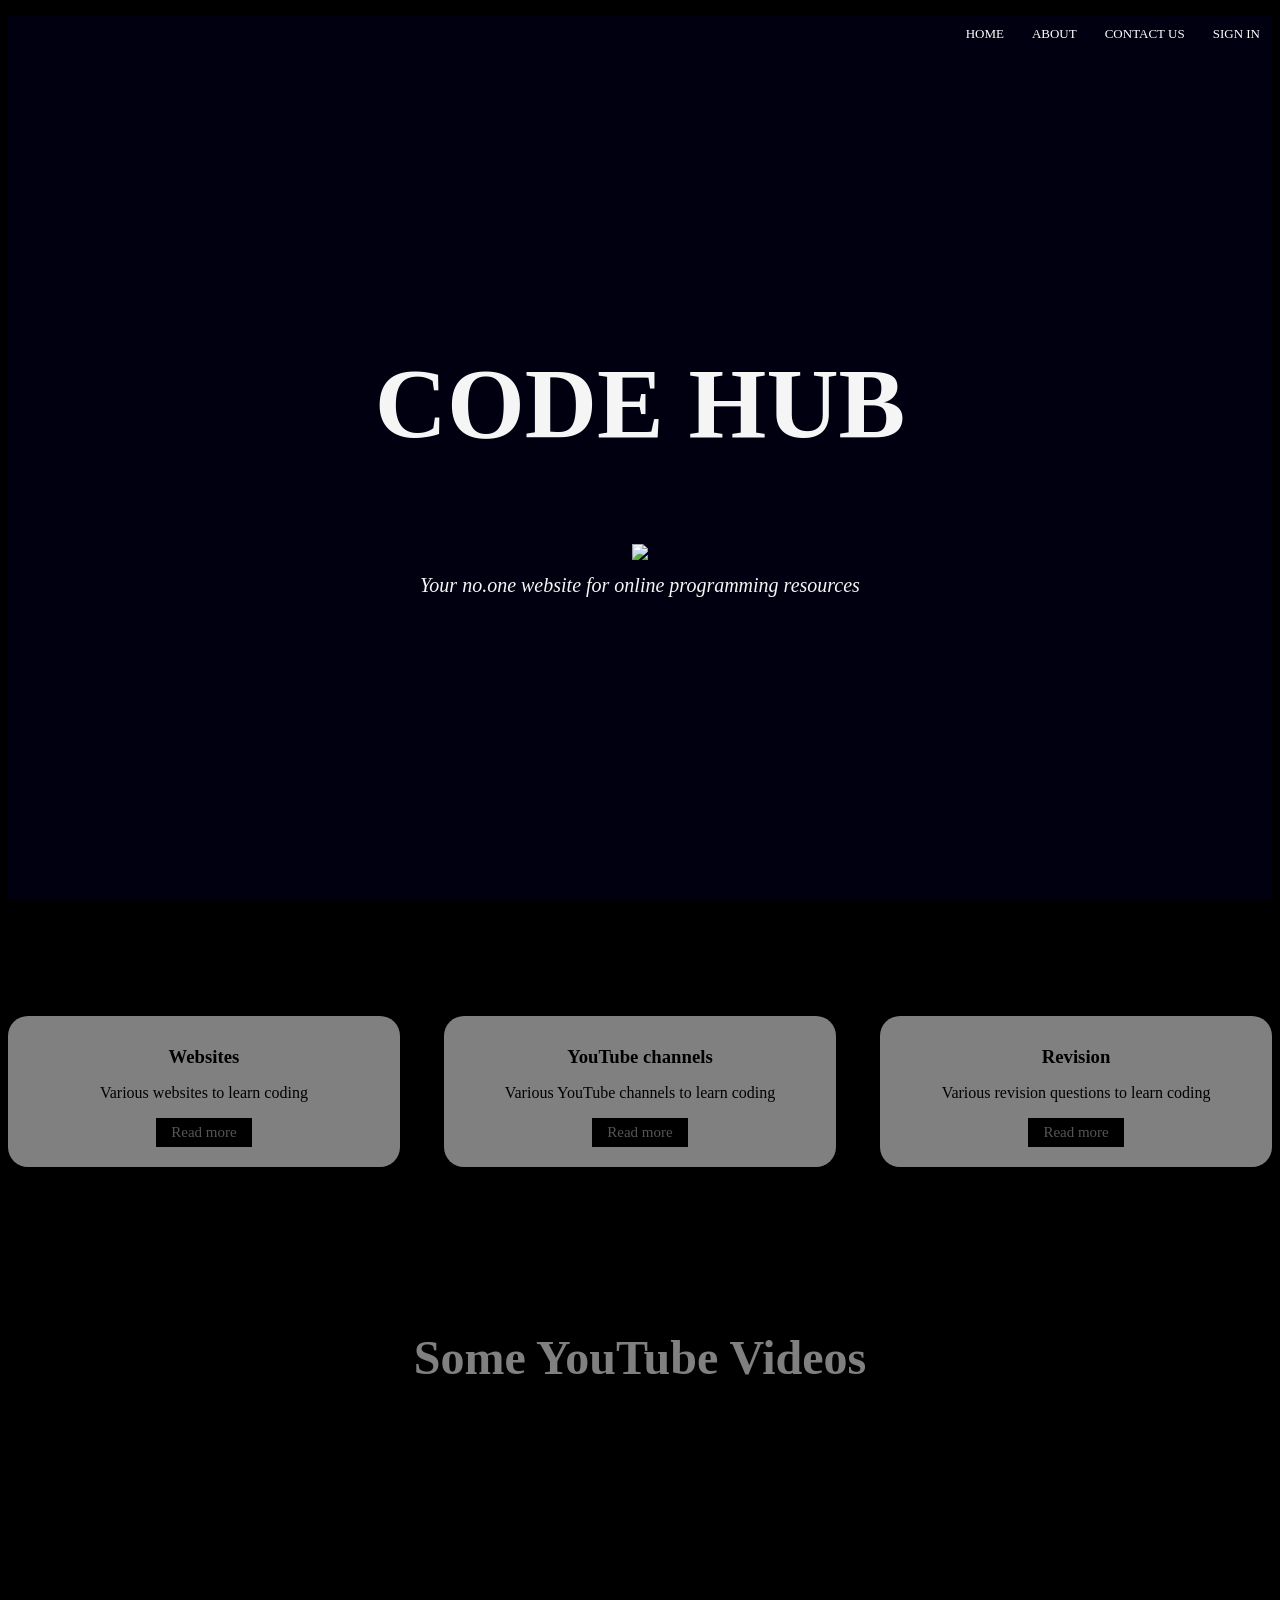
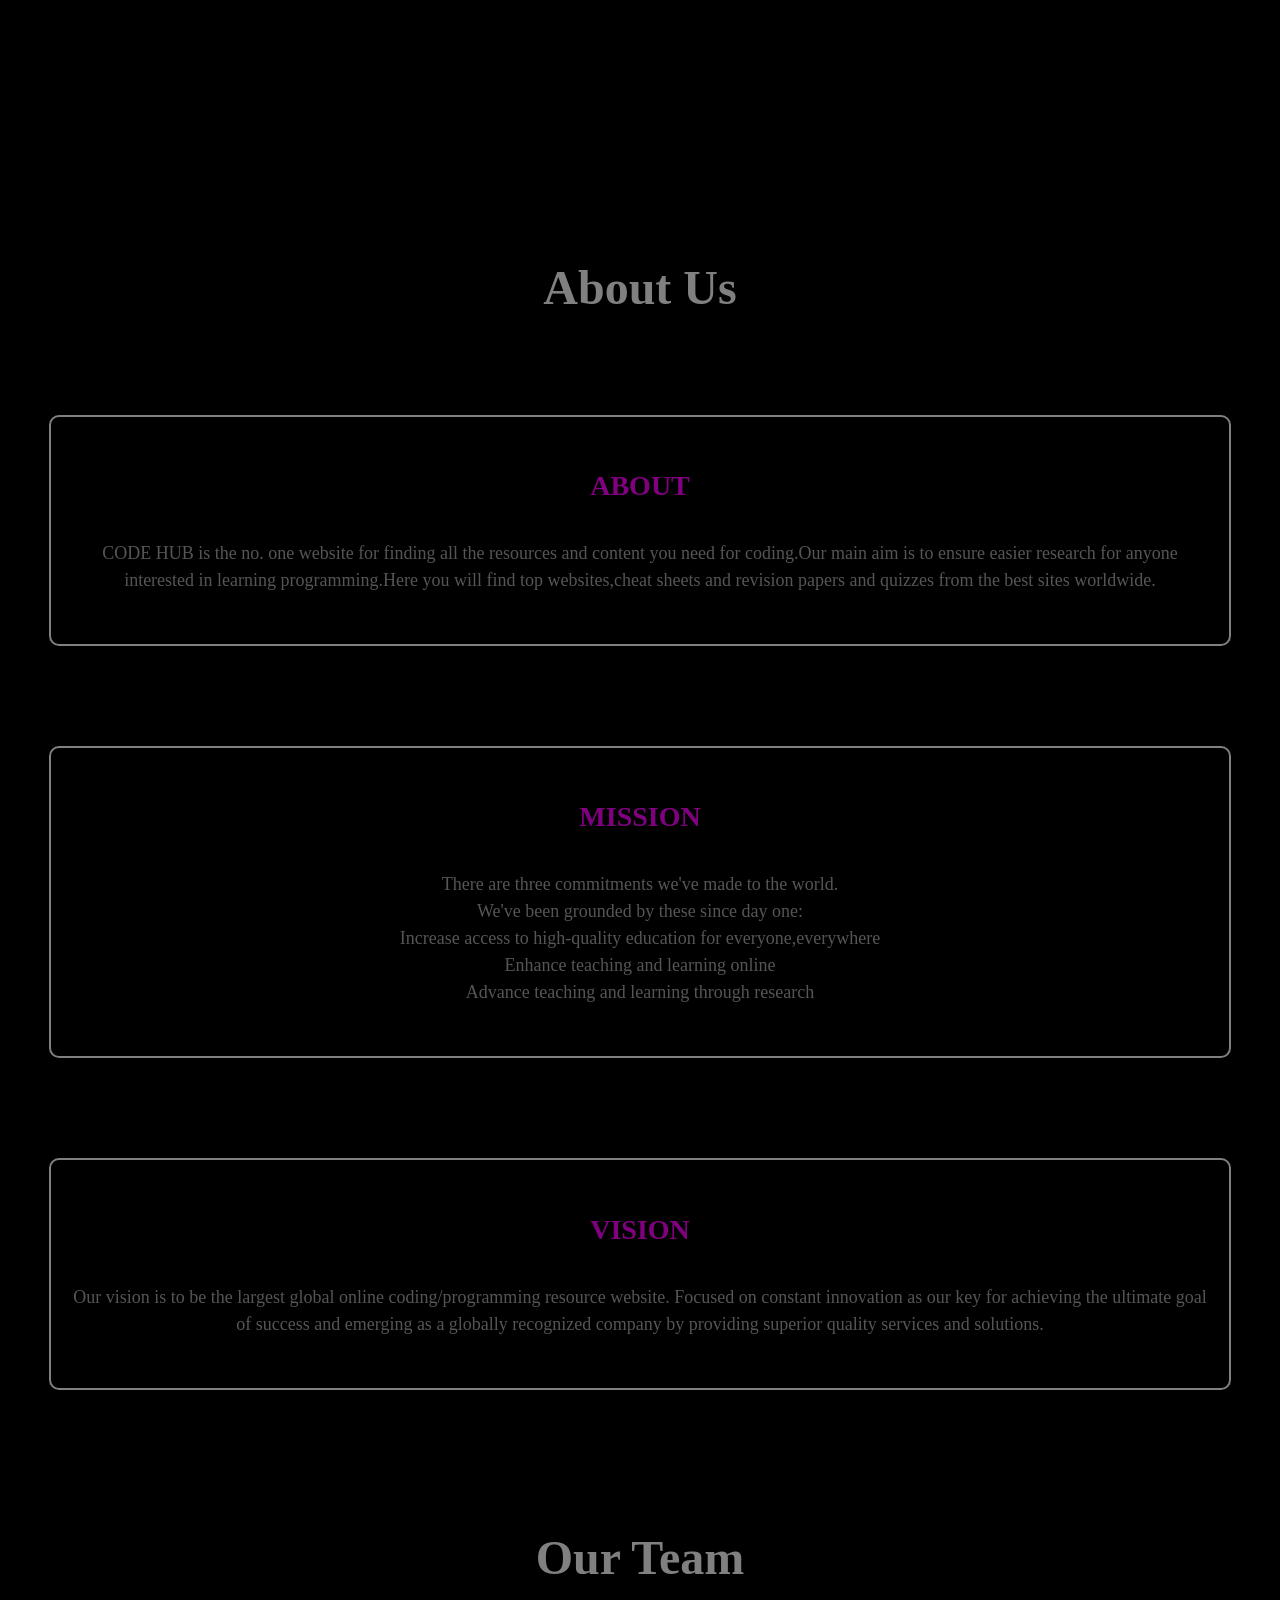
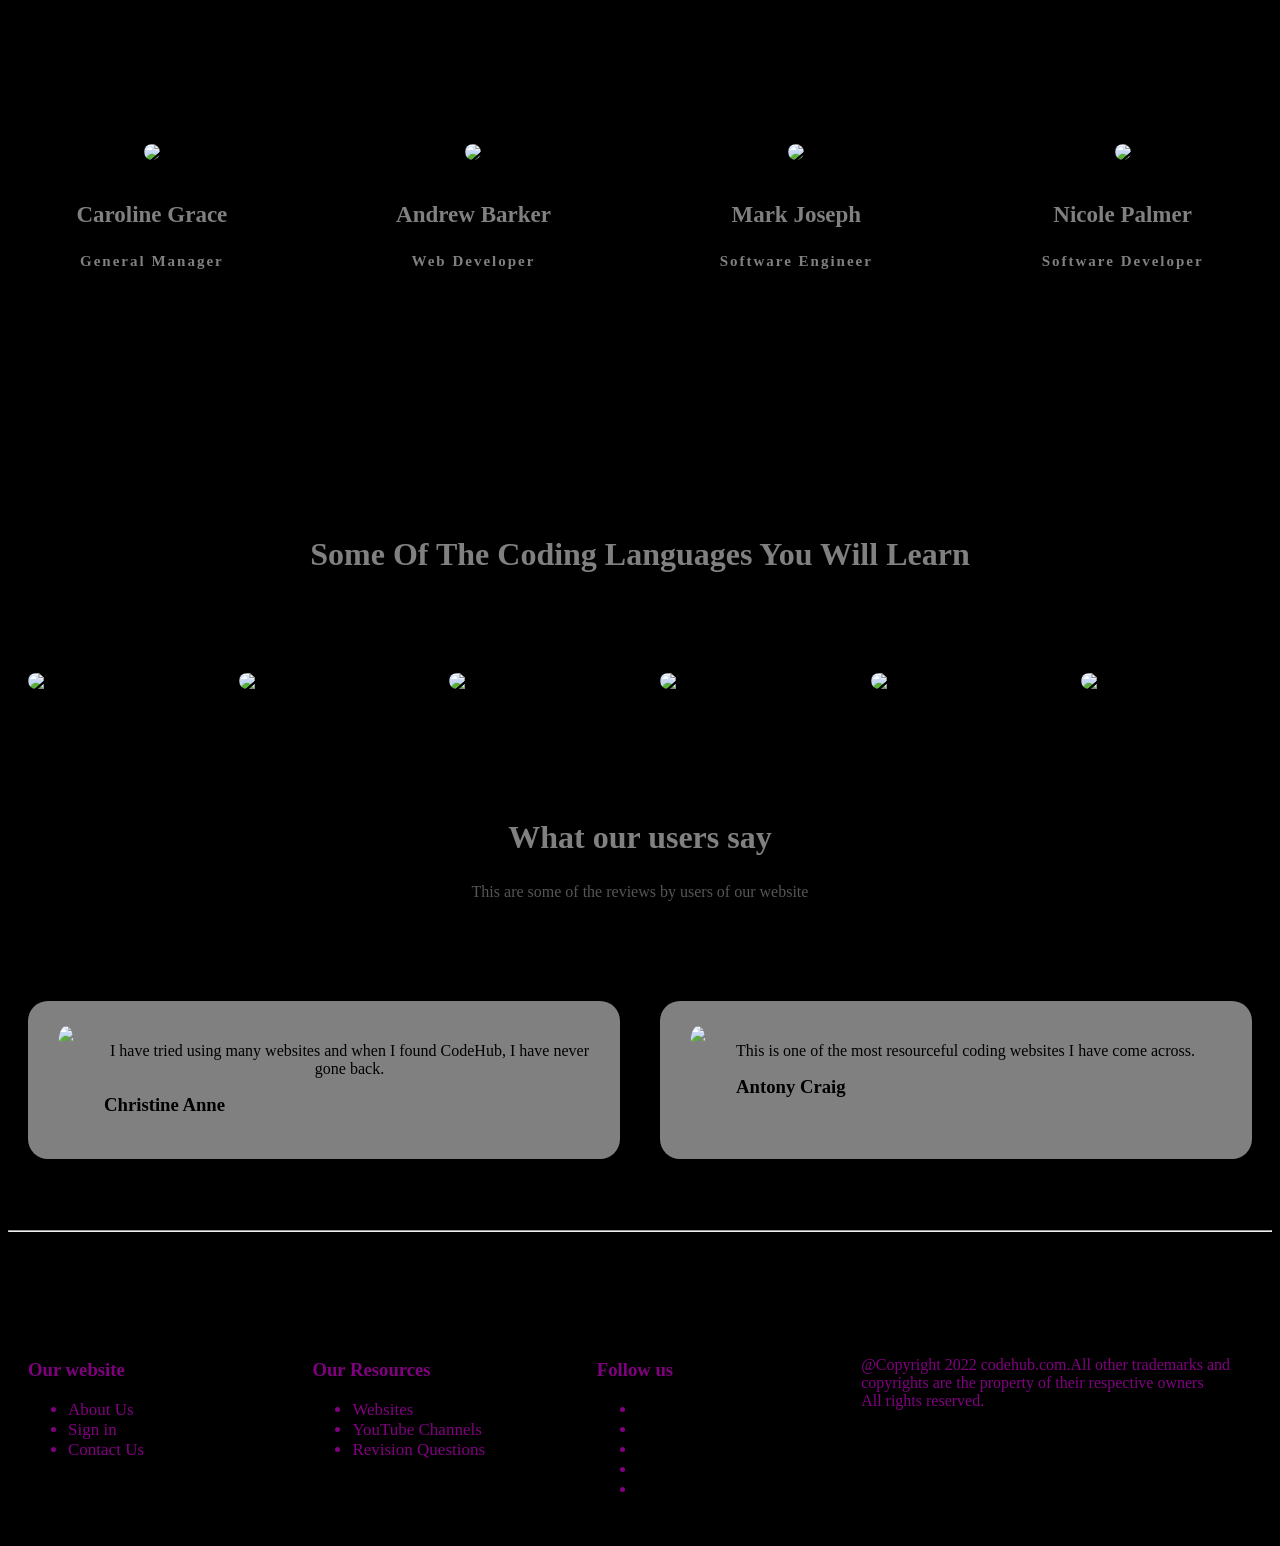
==== index.html @ d03acfb9 "Rename homepage.html to index.html" ====
<!DOCTYPE html>
<html class="html">
    <head>
        <title> Online study</title> 
        <link rel="stylesheet" href="style.css">
        <script src="https://kit.fontawesome.com/8e06ff3eb3.js" crossorigin="anonymous"></script>
    </head> 
    <body>
       <section class="header">
            <nav>
              <div class="nav-links">
                <ul>
                  <li><a href="homepage.html">HOME</a></li>
                  <li><a href="about.html">ABOUT</a></li>
                  <li><a href="contact us.html">CONTACT US</a></li>
                  <li><a href="Sign in.html">SIGN IN</a></li>
                </ul>
                <br>
              </div>
            </nav>  
      </section> 
       
        <section>
            <div class="text-box">
            <h1>CODE HUB</h1>
            <img src="https://cdn.pixabay.com/photo/2017/02/18/19/20/logo-2078018__480.png">
            <p><i>Your no.one website for online programming resources</i></p>
            </div>
        </section> 
        
        <section class="about">
          <div class="row">
              <div class="col">
                <h3>Websites</h3>
                    <p>Various websites to learn coding</p>
                    <a href="https://www.hostinger.com/tutorials/learn-coding-online-for-free" class="btn">Read more</a>
              </div>
              <div class="col">
                  <h3>YouTube channels</h3>
                  <p> Various YouTube channels to learn coding</p>
                  <a href="https://www.bestcolleges.com/bootcamps/guides/best-youtube-channels-learn-coding/" class="btn">Read more</a>
              </div>
              <div class="col">
                  <h3>Revision</h3>
                  <p> Various revision questions to learn coding</p>
                  <a href="https://homework.study.com/learn/computer-programming-questions-and-answers.html" class="btn">Read more</a>  
              </div>  
          </div>
        </section>

        <section>
            <div class="col-2">
              <h1>Some YouTube Videos</h1>
            </div>
            <div class="row-1">
                <iframe width="400" height="200" src="https://www.youtube.com/embed/HIj8wU_rGIU" title="YouTube video player" frameborder="0" allow="accelerometer; autoplay; clipboard-write; encrypted-media; gyroscope; picture-in-picture" allowfullscreen></iframe>
                <iframe width="400" height="200" src="https://www.youtube.com/embed/zOjov-2OZ0E" title="YouTube video player" frameborder="0" allow="accelerometer; autoplay; clipboard-write; encrypted-media; gyroscope; picture-in-picture" allowfullscreen></iframe>
                <iframe width="400" height="200" src="https://www.youtube.com/embed/nViwVQ-HFqE" title="YouTube video player" frameborder="0" allow="accelerometer; autoplay; clipboard-write; encrypted-media; gyroscope; picture-in-picture" allowfullscreen></iframe>
            </div>
      </section> 

        <section>

            <div class="title">
                <h1>About Us</h1>
            </div>

            <div class="about">
                <div class="card">
                    <div class="icon">
                        <i class="fa-solid fa-calendar"></i> 
                    </div>
                    <h2>ABOUT</h2>
                    <p>
                        CODE HUB is the no. one website for finding all the resources and content you need for 
                        coding.Our main aim is to ensure easier research for anyone interested in learning
                        programming.Here you will find top websites,cheat sheets and revision papers and quizzes
                        from the best sites worldwide.  
                    </p>
                  </div>
                </div>
            

              <div class="about">            
                <div class="card">
                    <div class="icon">
                        <i class="fa-solid fa-wrench"></i> 
                    </div>
                    <h2>MISSION</h2>
                    <p>
                        There are three commitments we've made to the world.<br>
                        We've been grounded by these since day one:<br>
                            Increase access to high-quality education for everyone,everywhere<br>
                            Enhance teaching and learning online<br>
                            Advance teaching and learning through research<br>    
                    </p>
                </div>
              </div>
              

              <div class="about">
                <div class="card">
                    <div class="icon">
                        <i class="fa-solid fa-handshake"></i> 
                    </div>
                    <h2>VISION</h2>
                    <p>
                        Our vision is to be the largest global online coding/programming resource website.
                        Focused on constant innovation as our key for achieving the ultimate goal of success
                        and emerging as a globally recognized company by providing superior quality services 
                        and solutions.    
                    </p>
                    </div>
                </div>
              
 
        </section>

        <section class="team">
          <div  class="center">
              <h1>Our Team</h1>
          </div>
          <div class="team-content">
              <div class="box">
                  <img src="https://cdn.pixabay.com/photo/2016/03/13/20/49/woman-1254453__340.jpg">
                  <h3>Caroline Grace</h3>
                  <h5>General Manager</h5>
                  <div class="icons">
                      <a href=""><i class="fa-brands fa-twitter"></i></a>
                      <a href=""><i class="fa-brands fa-facebook"></i></a>
                      <a href=""><i class="fa-brands fa-instagram"></i></a>
                  </div>
              </div>
              <div class="box">
                  <img src="https://cdn.pixabay.com/photo/2016/01/07/04/52/designer-1125324__340.jpg">
                  <h3>Andrew Barker</h3>
                  <h5>Web Developer</h5>
                  <div class="icons">
                      <a href=""><i class="fa-brands fa-twitter"></i></a>
                      <a href=""><i class="fa-brands fa-facebook"></i></a>
                      <a href=""><i class="fa-brands fa-instagram"></i></a>
                  </div>        
              </div>
              <div class="box">
                  <img src="https://cdn.pixabay.com/photo/2015/06/11/11/39/businessman-805769__340.jpg">
                  <h3>Mark Joseph</h3>
                  <h5>Software Engineer</h5>
                  <div class="icons">
                      <a href=""><i class="fa-brands fa-twitter"></i></a>
                      <a href=""><i class="fa-brands fa-facebook"></i></a>
                      <a href=""><i class="fa-brands fa-instagram"></i></a>
                  </div>
              </div>
              <div class="box">
                  <img src="https://cdn.pixabay.com/photo/2018/01/21/14/41/woman-3096753__340.jpg">
                  <h3>Nicole Palmer</h3>
                  <h5>Software Developer</h5>
                  <div class="icons">
                      <a href=""><i class="fa-brands fa-twitter"></i></a>
                      <a href=""><i class="fa-brands fa-facebook"></i></a>
                      <a href=""><i class="fa-brands fa-instagram"></i></a>
                  </div>
              </div>        
          </div>
        </section>  
        <section class="lang">
          <h1>  Some Of The Coding Languages You Will Learn</h1>

          <div class="row">
              <div class="lang-col">
                <img src="https://cdn.pixabay.com/photo/2021/09/13/22/03/code-6622549__480.png">
                <div class="layer">
                <h3>HTML</h3>
                </div>
              </div>
              <div class="lang-col">
                <img src="https://cdn.pixabay.com/photo/2012/04/10/23/59/css-27192__480.png">
                <div class="layer">
                  <h3>CSS</h3>
                </div>
              </div>
              <div class="lang-col">
                  <img src="https://cdn.pixabay.com/photo/2017/03/30/17/41/javascript-2189147__480.png">
                  <div class="layer">
                    <h3>JAVASCRIPT</h3>
                  </div>
              </div> 
              <div class="lang-col">
                <img src="https://cdn.pixabay.com/photo/2017/05/19/21/12/java-2327538__340.png">
                <div class="layer">
                  <h3>JAVA</h3>
                </div>
              </div>
              <div class="lang-col">
                <img src="https://cdn.pixabay.com/photo/2014/09/18/22/42/letters-451489__340.jpg">
                <div class="layer">
                  <h3>C</h3>
                </div>
              </div>  
              <div class="lang-col">
                <img src="https://cdn.pixabay.com/photo/2015/02/03/12/23/c-622435__340.jpg">
                <div class="layer">
                  <h3>C++</h3>
                </div>
              </div>  

          </div>
        </section>

        <section class="review">
          <h1>What our users say</h1>
          <p>This are some of the reviews by users of our website</p>

          <div class="row">
            <div class="review-col">
              <img src="https://cdn.pixabay.com/photo/2019/10/04/13/35/woman-4525710__480.jpg">
              <div>
                <p>I have tried using many websites and when I found CodeHub, I have never gone back.</p>
                <h3>Christine Anne</h3>
                <i class="fa-solid fa-star"></i>
                <i class="fa-solid fa-star"></i>
                <i class="fa-solid fa-star"></i>
                <i class="fa-solid fa-star"></i>
                <i class="fa-solid fa-star-half-stroke"></i>
              </div>
            </div>
            <div class="review-col">
              <img src="https://cdn.pixabay.com/photo/2018/03/29/14/02/portrait-3272294__480.jpg">
              <div>
                <p>This is one of the most resourceful coding websites I have come across.</p>
                <h3>Antony Craig</h3>
                <i class="fa-solid fa-star"></i>
                <i class="fa-solid fa-star"></i>
                <i class="fa-solid fa-star"></i>
                <i class="fa-solid fa-star"></i>
                <i class="fa-regular fa-star"></i>
              </div>
            </div>    
          </div><hr>
        </section>

        <footer class="footer">
          <div class="row">
            <div class="lang-col">
              <h3>Our website</h3>
              <p>
              <ul>
                <li><a href="about.html">About Us</a></li>
                <li><a href="Sign in.html">Sign in</a></li>
                <li><a href="contact us.html">Contact Us</a></li>  
              </ul>
              </p>
            </div>

            <div class="lang-col">
              <h3>Our Resources</h3>
              <p>
              <ul>
                <li><a href="https://www.hostinger.com/tutorials/learn-coding-online-for-free">Websites</a></li>
                <li><a href="https://www.bestcolleges.com/bootcamps/guides/best-youtube-channels-learn-coding/">YouTube Channels</a></li>
                <li><a href="https://homework.study.com/learn/computer-programming-questions-and-answers.html">Revision Questions</a></li>  
              </ul>
              </p>
            </div>  

            <div class="lang-col">
              <h3>Follow us</h3>
              <p>
              <ul>
                <li><a href=""><i class="fa-brands fa-twitter"></i></a></li>
                <li><a href=""><i class="fa-brands fa-facebook"></i></a></li>
                <li><a href=""><i class="fa-brands fa-instagram"></i></a></li>
                <li><a href=""><i class="fa-brands fa-linkedin"></i></a></li> 
                <li><a href=""><i class="fa-brands fa-github"></i></a></li>   
              </ul>
              </p>
            </div>
            <p>@Copyright 2022 codehub.com.All other trademarks and copyrights are the property of their respective owners
                <br>
                All rights reserved.
            </p>
          </div>
        </footer>
        </body> 
</html>
---- style.css ----
.html{
  margin: 0;
  padding: 0;
  font-family: 'Poppins'; 
  background:#000;
  background-size: cover;
}
.header{
  min-height: 100vh;
  width: 100%;
  background-image:linear-gradient(rgba(0,0,20,0.8), rgba(0,0,20,0.8)),url(https://cdn.pixabay.com/photo/2016/11/21/16/27/laptop-1846277__480.jpg);
  background-position: center;
  background-size: cover;
  background-attachment: fixed;
  position: relative;
}
.header h1{
  margin-bottom: 0%;
}
.header img{
  margin-top: 0%;
  width: 100px;
  height: 100px;
}
.scrollbar{
    overflow:auto;
    height:100%;
    width:100%;
}
.nav{
  display: flex;
  padding: 2% 6%;
  justify-content: space-between;
  align-items: center;
    
}
.nav-links {
  flex: 1;
  text-align: right;
  }
.nav-links ul li{
  list-style: none;
  display: inline-block;
  padding: 8px 12px;
  position: relative;
}
.nav-links ul li a{
  color: #fff;
  text-decoration: none;
  font-size: 13px;
}
.nav-links ul li::after{
  content: '';
  width: 0%;
  height: 2px;
  background: #0000ff;
  display: block;
  margin: auto;
  transition: 0.5s;
}
.nav-links ul li:hover::after{
  width: 100%;
}
.text-box{
  width: 90%;
  color: #fff;
  position: absolute;
  top: 50%;
  left: 50%;
  transform: translate(-50%, -50%);
  text-align: center;
}
.text-box h1{
  font-size: 100px;
  color:#f5f5f5;
}
.text-box p{
  margin: 10px 0 40px;
  font-size: 20px;
  color: #f5f5f5;
}
.btn{
  display: inline-block;
  text-decoration: none;
  color: #555;
  border:1px solid #000;
  padding: 5px 14px;
  font-size: 15px;
  background: #000;
  position: relative;
  cursor: pointer;
}
.btn:hover{
  border: 1px solid grey;
  background: bisque;
  transition: 1s;
}

.about{
 text-align: center;
 align-items: center;
 margin-bottom: 100px;
}
.title h1{
  font-size: 3rem;
  text-align: center;
  margin-bottom: 100px;
  color:grey;
}
.card{
  width: 90%;
  display: flex;
  justify-content: space-between;
  align-items: center;
  flex-direction: column;
  margin:auto;
  margin-bottom: 100px;
  padding: 20px 20px;
  background-color: transparent;
  border: 2px solid gray;
  border-radius: 10px;
  cursor: pointer;
}
.card .icon{
  font-size: 35px;
  margin-bottom: 10px;
  color: #555;
}
.card h2{
  font-size: 28px;
  color: purple;
  margin-bottom: 20px;
}
.card p{
  font-size: 18px;
  margin-bottom: 30px;
  line-height: 1.5;
  color: #555;
}
.row{
  width: 100%;
  margin-top: 100px;
  display: flex;
  justify-content: space-between;
}
.col{
  flex-basis: 31%;
  background:grey;
  border-radius: 20px;
  margin-bottom: 5%;
  padding: 20px 12px;
  box-sizing: border-box;
  transition: 0.5s;
}
.row-1{
  width: 100%;
  margin-top: 5px;
  display: flex;
  justify-content: space-between;
  margin-bottom: 5px;
}
iframe{
  background: transparent;
  width: 400px;
  height: 200px;
  border-radius: 20px;
  margin-bottom: 5px;
}
.col-2 h1{
  font-size: 3rem;
  text-align: center;
  color: grey;
  margin-bottom: 5px;
}
.col h3{
  text-align: center;
  font-weight: 600;
  margin: 10px 0;
}
.col:hover{
  box-shadow: 0 0 20px 0px rgba(0,0,0,0.2);
}
.lang{
  width: 100%;
  margin: auto;
  margin-top: 100px;
  text-align: center;
  padding-top: 50px;
  background-color:transparent;
  border-radius: 10px;
  margin-bottom: 100px;
}
.lang h1{
  font-size: 2rem;
  text-align: center;
  color: grey;
}
.lang-col{
  flex-basis: 32%;
  border-radius: 10px;
  margin-bottom: 30px;
  margin-left: 20px;
  margin-right: 20px;
  justify-content: space-between;
  position: relative;
  overflow: hidden;
}
.lang-col img{
  width: 100%;
  display: block;
}
.layer{
  background:transparent;
  height: 100%;
  width: 100%;
  position: absolute;
  top: 0;
  left: 0;
  transition: 0.5s;
}
.layer:hover{
  background:grey;
}
.layer h3{
  width: 100%;
  font-weight: bold;
  color: black;
  font-size: 26px;
  bottom: 0;
  left: 50%;
  transform: translateX(-50%);
  position: absolute;
  opacity: 0;
  transition: 0.5s;
}
.layer:hover h3{
  bottom: 49%;
  opacity: 1;
}
.review{
  align-items: center;
}
.review h1{
  font-size: 2rem;
  text-align: center;
  color: grey;
}
.review p{
  text-align: center;
  color: #555;
}
.review-col{
  flex-basis: 44%;
  border-radius: 20px;
  margin-left: 20px;
  margin-right: 20px;
  margin-bottom: 5%;
  text-align: left;
  background:grey;
  padding: 25px;
  cursor: pointer;
  display: flex;
  transition: 0.5s;
}
.review-col:hover{
  box-shadow: 0 0 20px 0px rgba(0,0,0,0.2);
}
.review-col img{
  height: 40px;
  margin-left: 5px;
  margin-right: 30px;
  border-radius: 50%;
}
.review-col p{
  padding: 0;
  color: #000;
}
.review-col h3{
  margin-top: 15px;
  text-align: left;
}
.review-col i{
  color: gold;
}
.container{
  width: 100%;
  height: 100vh;
  background-image: linear-gradient(rgba(0,0,20,0.8),rgba(0,0,20,0.8)),url(https://cdn.pixabay.com/photo/2017/06/23/11/49/laptop-2434393__480.jpg);
  background-position: center;
  background-size: cover;
  background-attachment: fixed;
  position: relative;
}
.form-box{
  width: 90%;
  max-width: 450px;
  position: absolute;
  top: 50%;
  left: 50%;
  transform: translate(-50%,-50%);
  background: #000;
  padding: 50px 60px 70px;
  text-align: center;
}
.form-box h1{
  font-size: 30px;
  margin-bottom: 60px;
  color: #0000ff;
  position: relative;
}
.form-box h1::after{
  content: '';
  width: 30px;
  height: 4px;
  border-radius: 3px;
  background: #0000ff;
  position: absolute;
  bottom: -12px;
  left: 50%;
  transform: translateX(-50%);
}
.input-field{
  background: #eaeaea;
  margin: 15px 0;
  border-radius: 3px;
  display: flex;
  align-items: center;
  max-height: 65px;
  transition: max-height 0.5s;
  overflow: hidden;  
}
input{
  width: 100%;
  background: transparent;
  border: 0;
  outline: 0;
  padding: 18px 15px;
}
.input-field i{
  margin-left: 15px;
  color: #999;
}
form p{
  text-align: left;
  font-size: 13px;
  color: #fff;
}
form p a{
  text-decoration: none;
  color: #0000ff;
}
.btn-field{
  width: 100%;
  display: flex;
  justify-content: space-between;
}
.btn-field button{
  flex-basis: 48%;
  background: #0000ff;
  color: #fff;
  height: 40px;
  border-radius: 20px;
  border: 0;
  outline: 0;
  cursor: pointer;
  transition: background 1s;
}
.input-grp{
  height: 280px;
}
.btn-field button.disable{
  background: #eaeaea;
  color: #555;
}
.contact{
  background-image:linear-gradient(rgba(0,0,20,0.8),rgba(0,0,20,0.8)),url(https://cdn.pixabay.com/photo/2017/06/23/11/49/laptop-2434393__480.jpg);
  background-attachment: fixed;
  background-size: cover;
}
.contact-form{
  width: 85%;
  max-width: 600px; 
  background: #000;
  position: absolute;
  top: 50%; 
  left: 50%;
  transform: translate(-50%,-50%);
  padding: 30px 40px;
  border-radius: 8px;
  text-align: center;
}
.contact-form h1{
  font-weight: 500;
  margin-top: 0px;
  color: blue;
}
.form{
  border: 1px solid #a9a9a9;
  margin: 7px 0px;
  padding: 6px 20px;
  border-radius: 8px;
}
.form label{
  font-size: 13px;
  color: grey;
  display: block; 
  text-align: left;
  text-transform: uppercase;
}
.form input, .form textarea{
  width: 100%;
  font-size: 13px;
  color: #555;
  margin-top: 5px;
  border: none;
  background: none;
  outline: none;
}
.form textarea{
  height:100px ;
}
.button{
  width: 100%;
  display: inline-block;
  background-color:blue;
  padding: 14px 0px;
  text-decoration: none;
  text-transform: uppercase;
  margin-top: 8px;
  cursor: pointer;
  color: #fff;
}
.team{
  position: relative;
  width: 100%;
  display: flex;
  align-items: center;
  justify-content: center;
  flex-direction: column;
}
.team-content{
  width: 100%;
  max-width: 1350px;
  margin: 0 auto;
  display: grid;
  grid-template-columns: repeat(auto-fit, minmax(150px, auto));
  align-items: center;
  gap: 2rem;
  text-align: center;
  margin-top: 4rem;
}
.team-content img{
  width: 100%;
  height: auto;
  border-radius: 15px;
  margin-bottom: 15px;
}
.center h1{
  font-size: 3rem;
  text-align: center;
  color: grey;
}
.box{
  padding: 56px;
  background:transparent;
  border-radius: 15px;
  transition: all .38s ease;
}
.box:hover{
  transform: translateY(-10px);
  cursor: pointer;
}
.box h3{
  font-size: 23px;
  font-weight: 600;
  color: grey;
  margin-bottom: 8px;
}
.box h5{
  font-size: 15px;
  font-weight: 600;
  color: grey;
  margin-bottom: 15px;
  letter-spacing: 2px;
}
.icons i{
  display: inline-block;
  font-size: 20px;
  margin: 0 8px;
  transition: all .38s ease;
}
.icons i:hover{
  transform: scale(1.2);
}
.footer{
  width: 100%;
  background: #000;
  color: #fff;
  background-size: auto;
  position: absolute;
}
.footer h3{
  color: purple;
  text-align: left;
}
.footer p{
  color: purple;
}
.footer ul li{
  color: purple;
  text-decoration: none;
  font-size: 17px;
}
.footer ul li a{
  color: purple;
  text-decoration: none;
  font-size: 17px;
}
.footer ul li a:hover{
  color: blueviolet;
}
iframe{
  margin-top: 30px;
  margin-bottom: 200px;
}
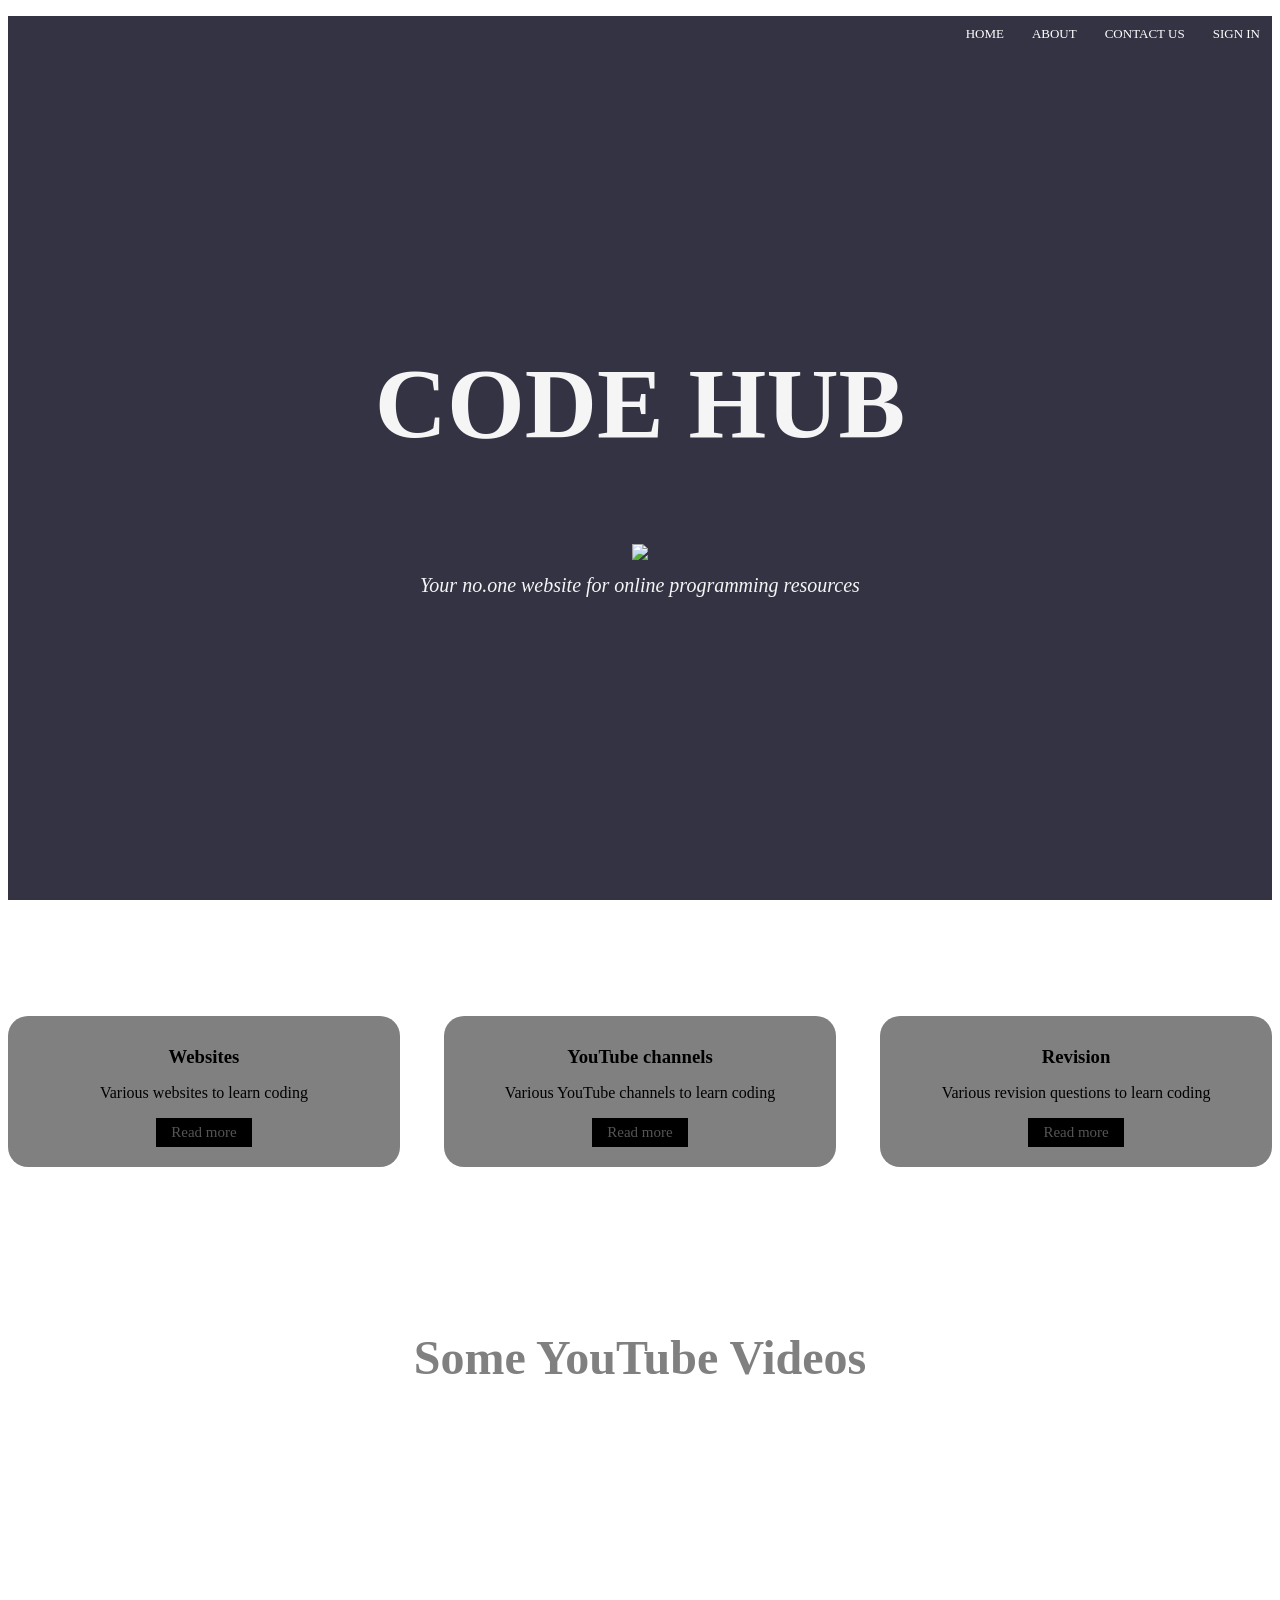
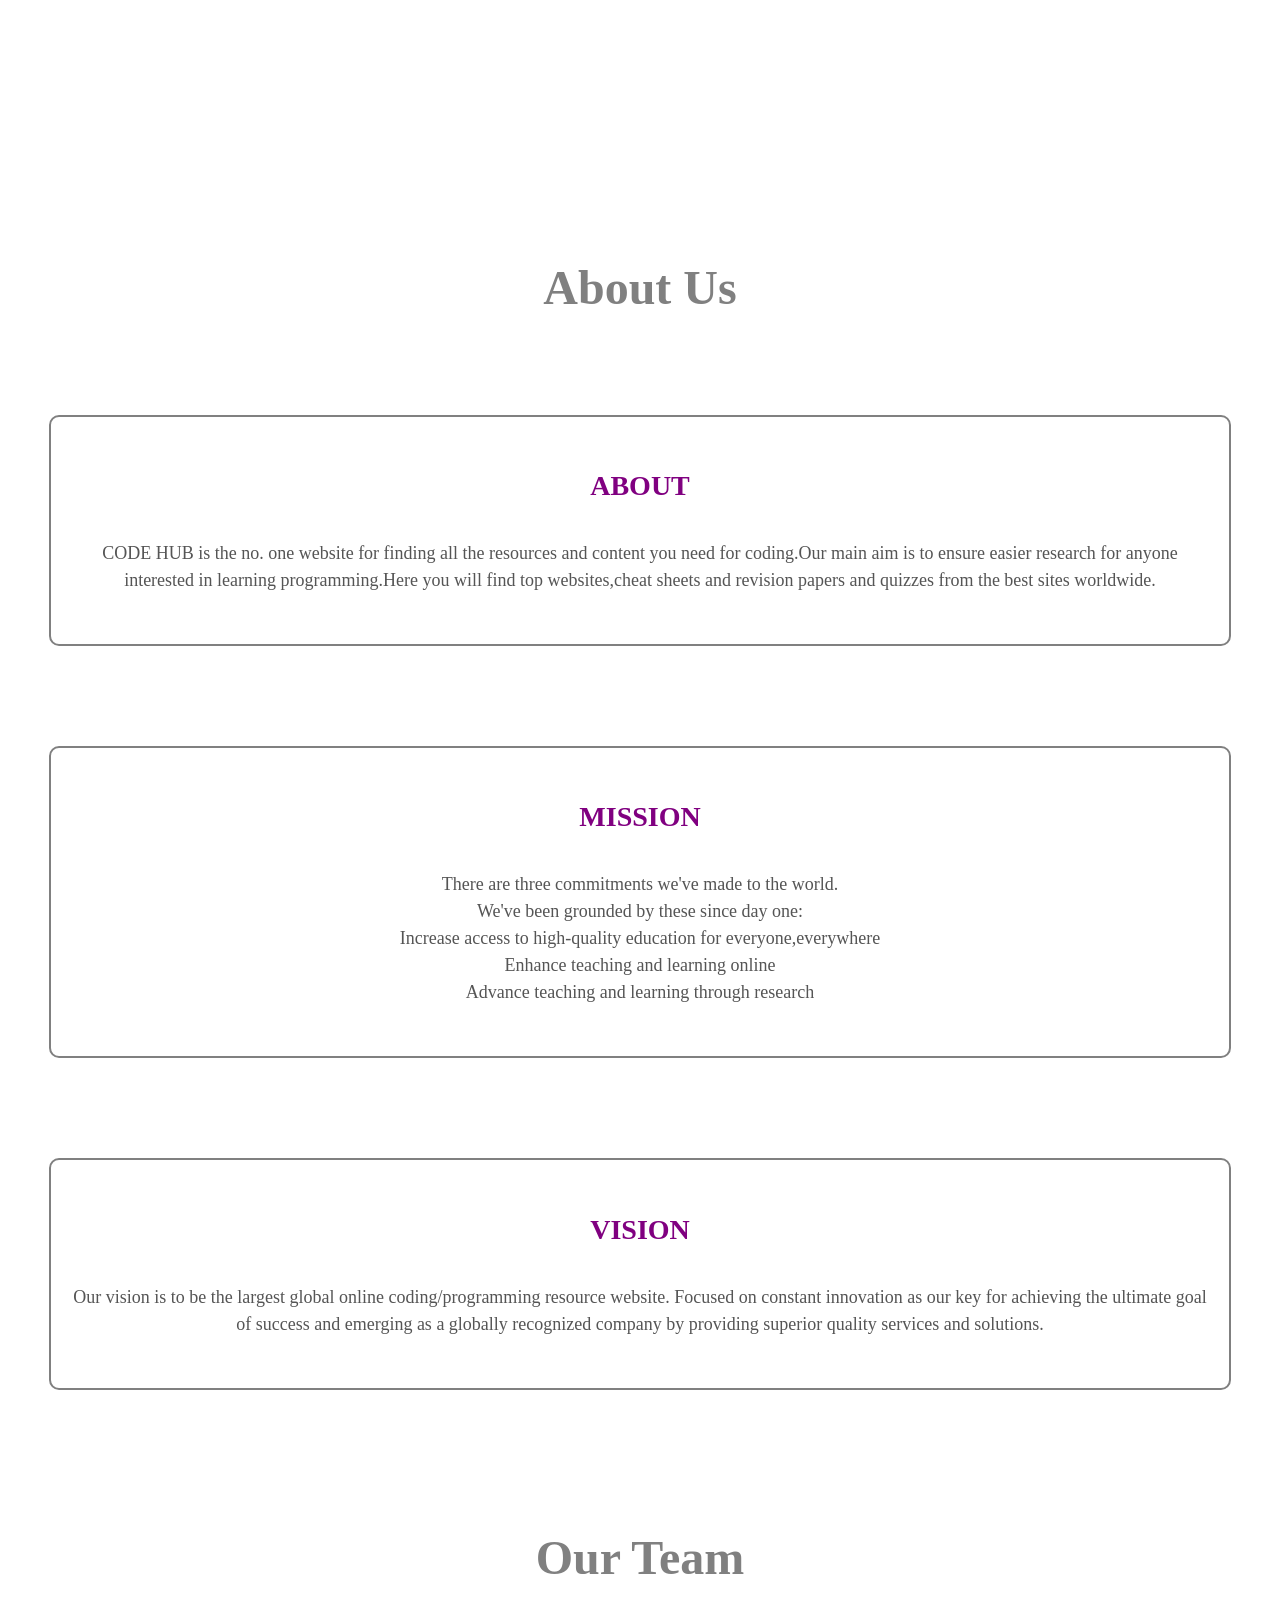
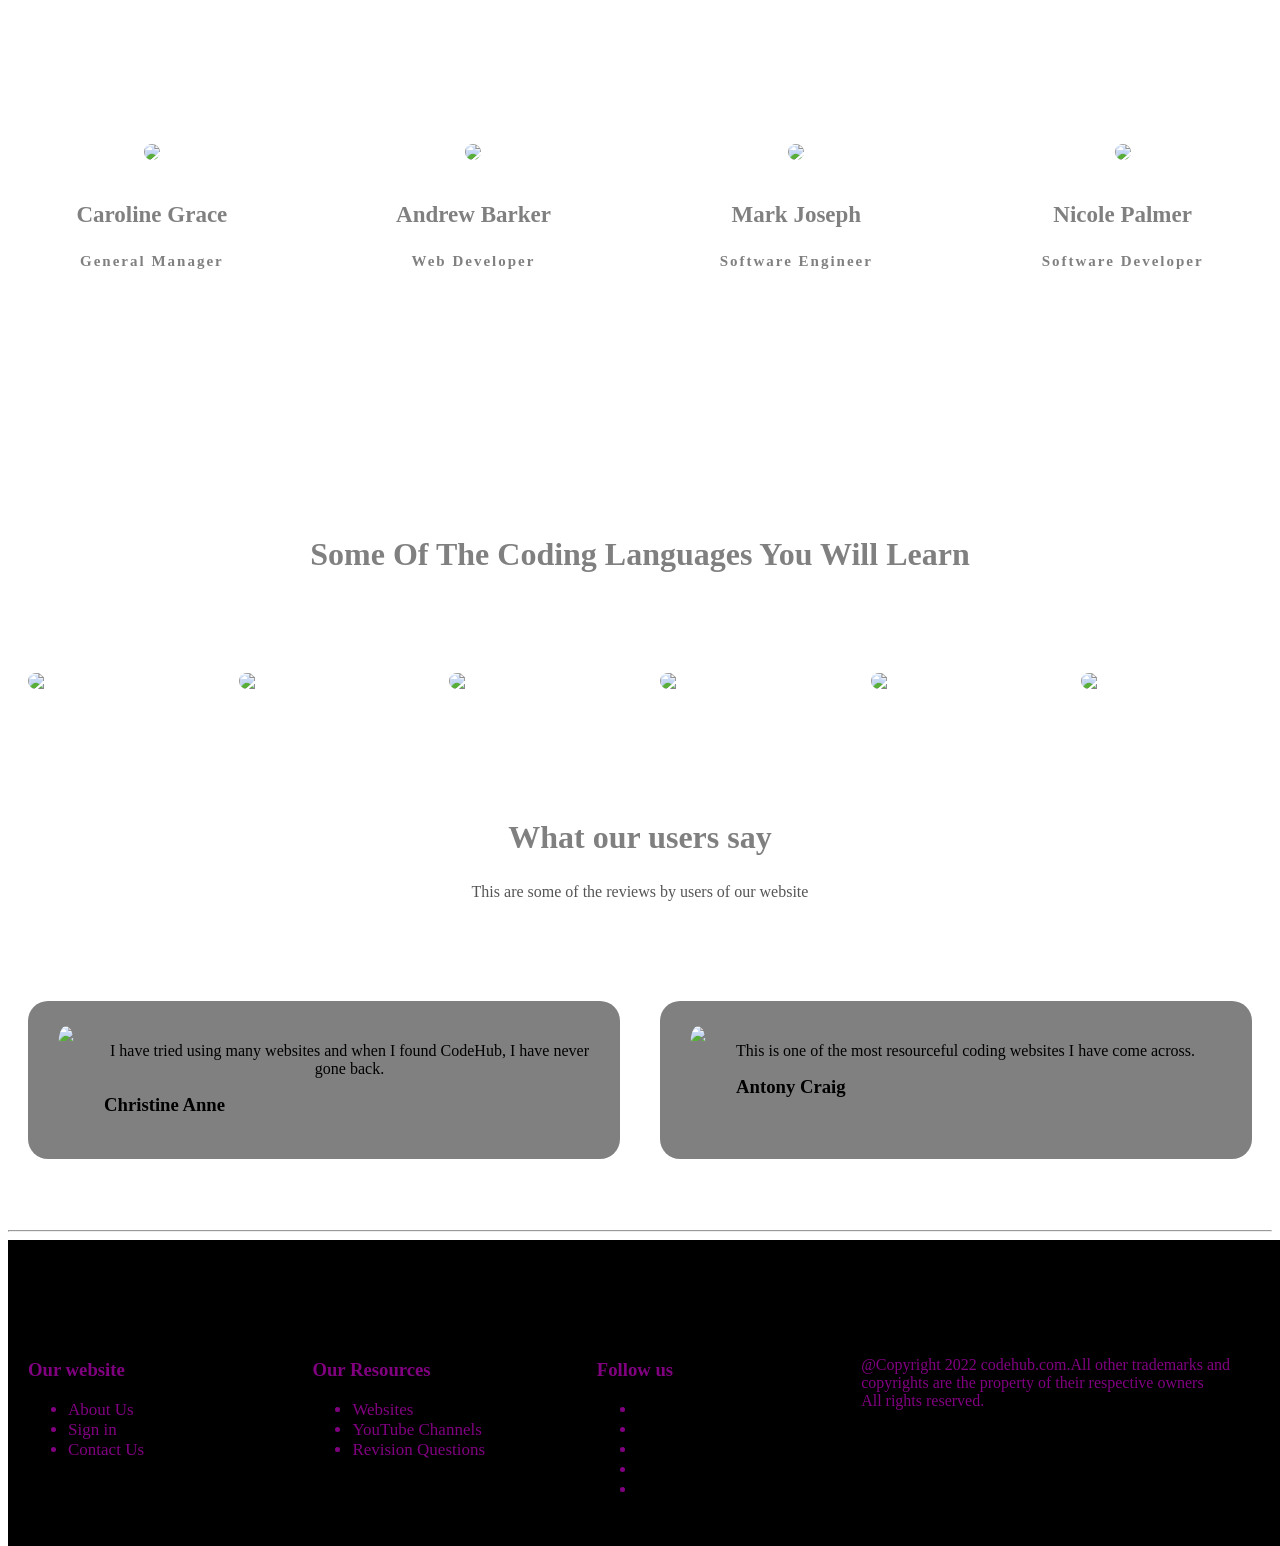
==== commit 6693b1e5: "Update index.html" ====
--- a/index.html
+++ b/index.html
@@ -1,6 +1,9 @@
 <!DOCTYPE html>
-<html class="html">
+<html lan="en">
     <head>
+        <meta charset="UTF-8">
+        <meta http-equiv="X-UA-Compatible" content="IE=edge">
+        <meta name="viewport" content="width=device-width,initial-scale=1.0">
         <title> Online study</title> 
         <link rel="stylesheet" href="style.css">
         <script src="https://kit.fontawesome.com/8e06ff3eb3.js" crossorigin="anonymous"></script>
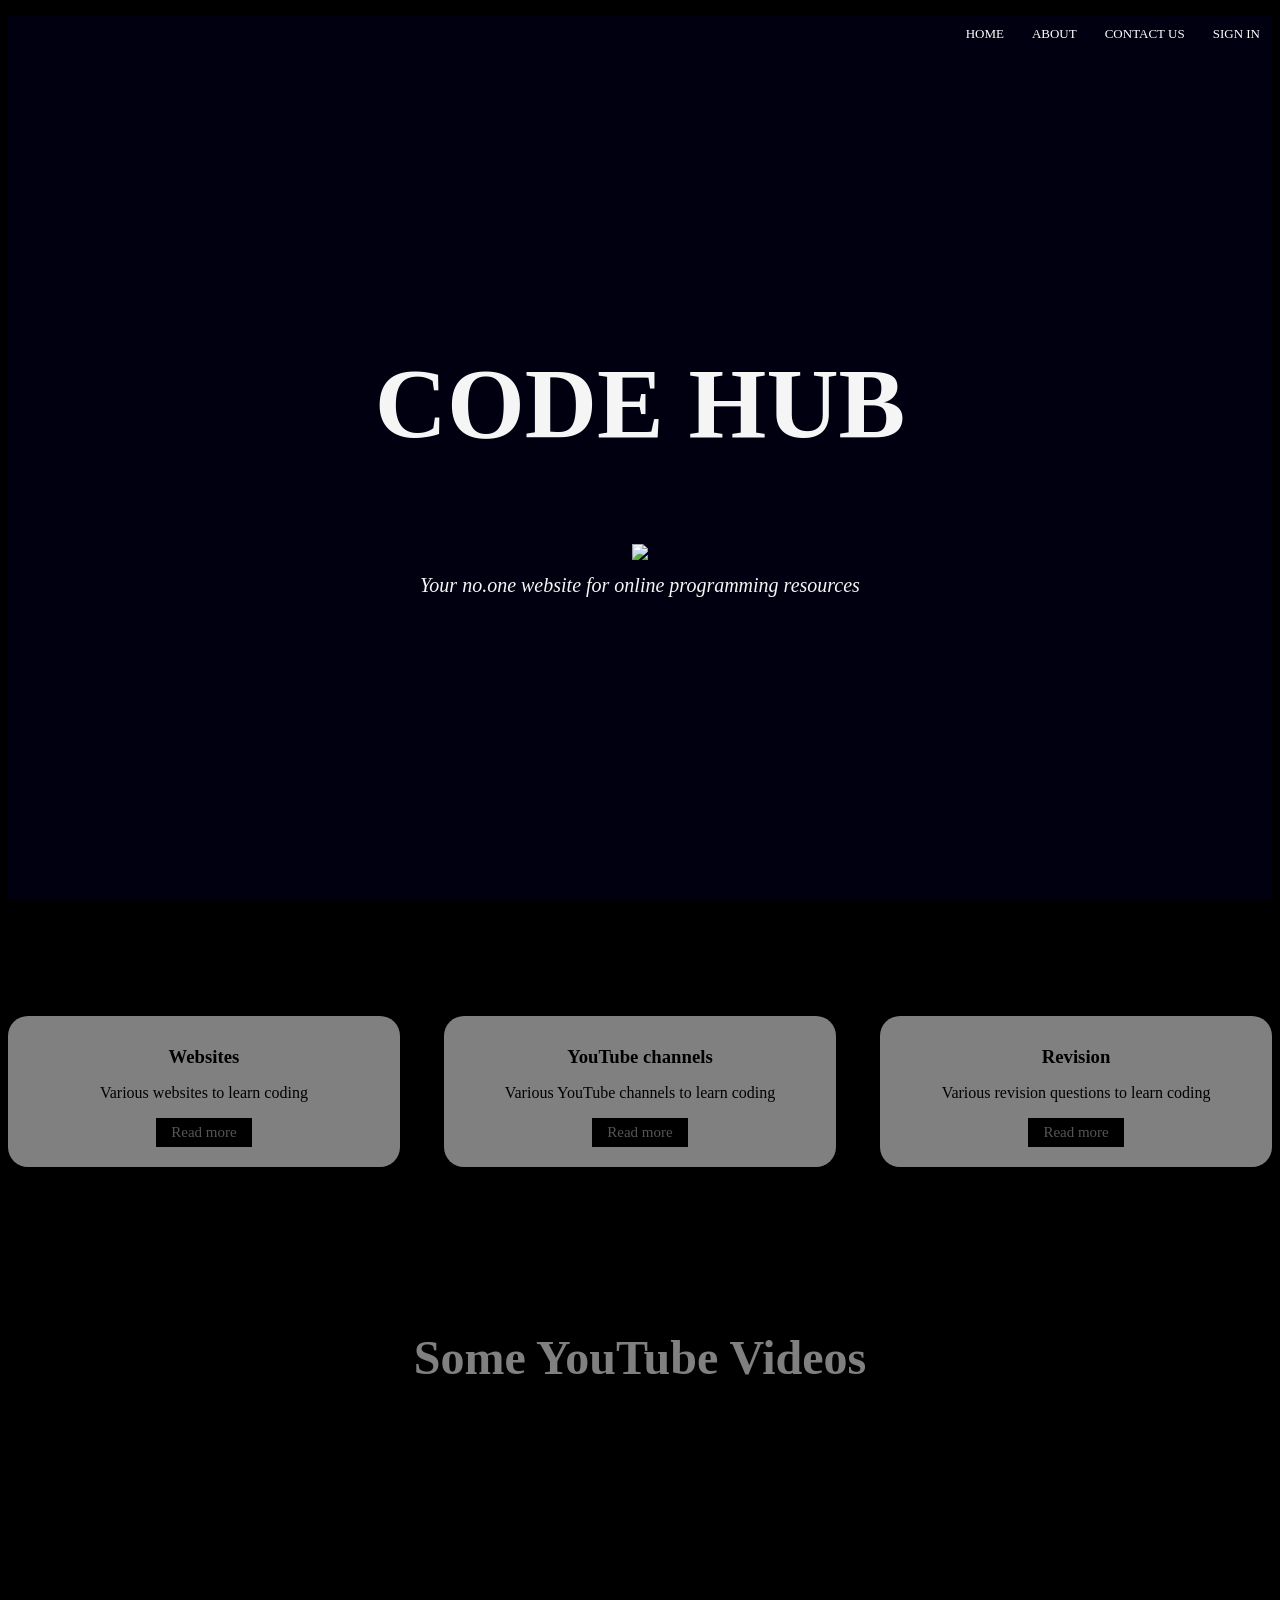
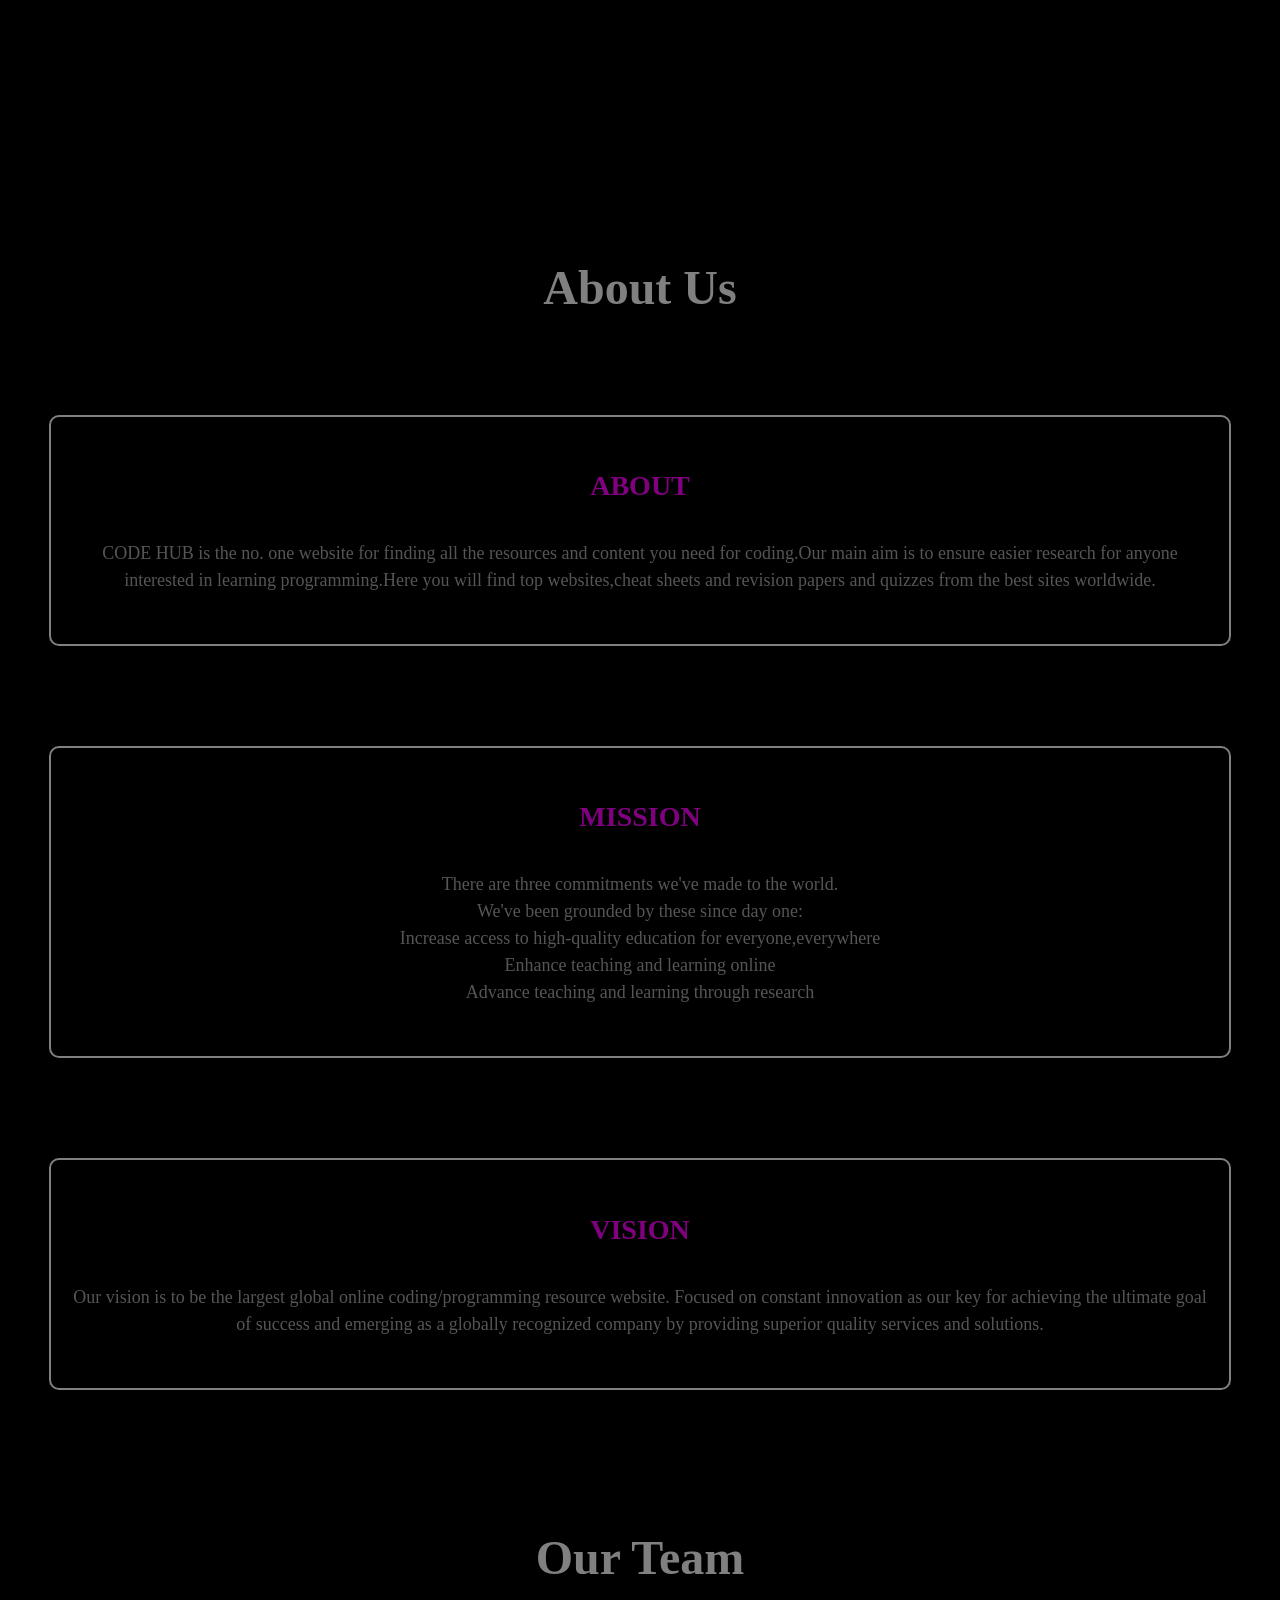
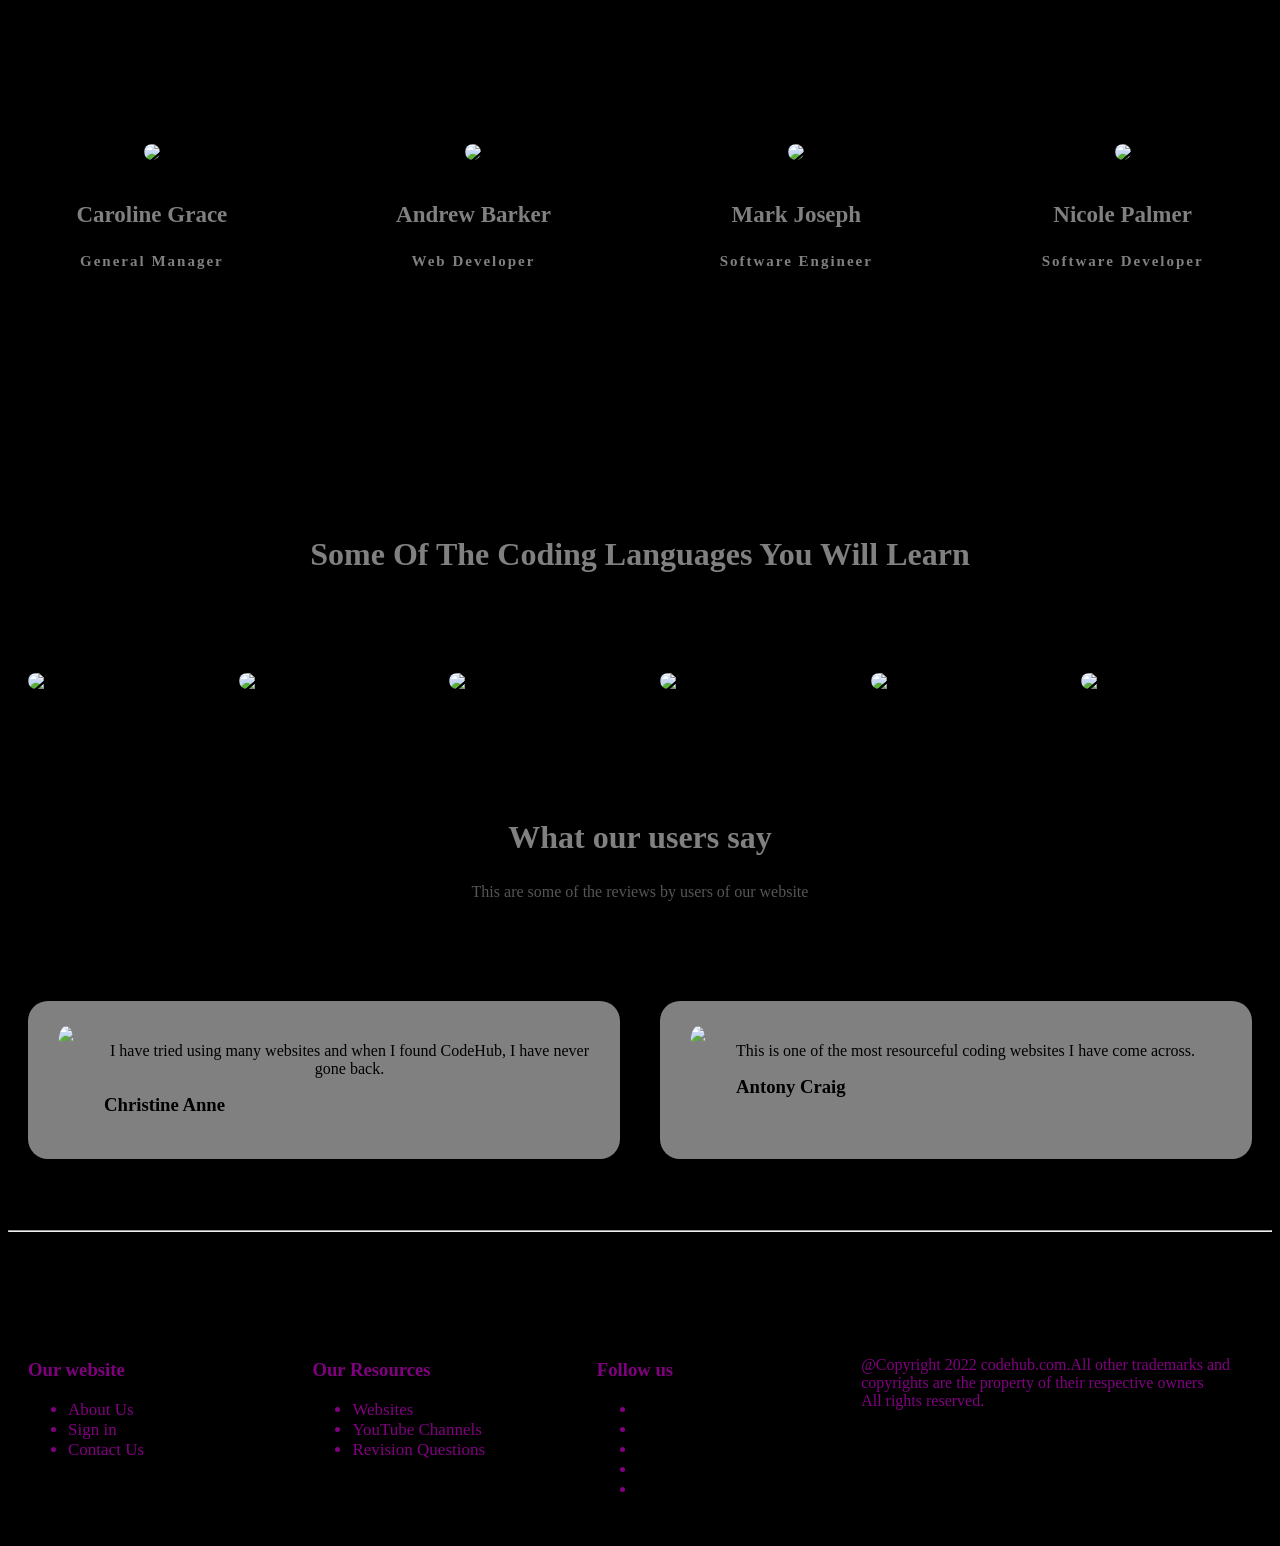
==== commit 544c6113: "Update index.html" ====
--- a/index.html
+++ b/index.html
@@ -1,5 +1,5 @@
 <!DOCTYPE html>
-<html lan="en">
+<html class="html" lan="en">
     <head>
         <meta charset="UTF-8">
         <meta http-equiv="X-UA-Compatible" content="IE=edge">
